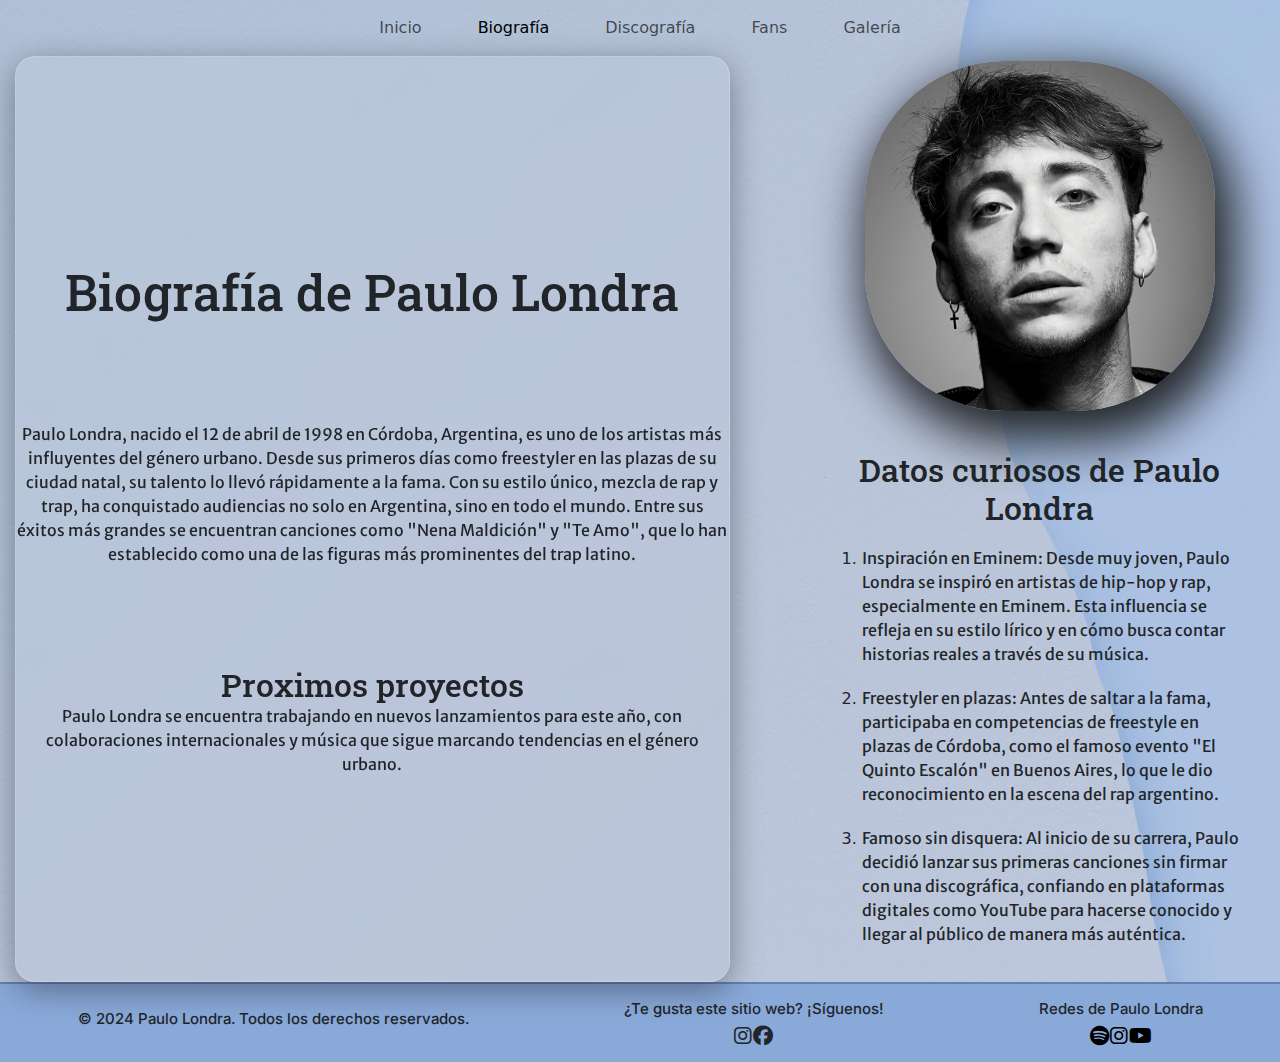
==== pages/biografia.html @ d2e90c91 "Subida de todos los archivos del proyecto" ====
<!DOCTYPE html>
<html lang="es">

<head>
    <meta charset="UTF-8">
    <meta name="viewport" content="width=device-width, initial-scale=1.0">
    <link rel="shortcut icon" href="../icons/favicon.ico" type="image/x-icon">

    <link rel="stylesheet" href="https://cdn.jsdelivr.net/npm/bootstrap@5.3.3/dist/css/bootstrap.min.css">

    <title>Biografía</title>
    <link rel="stylesheet" href="../style.css">
    <link rel="stylesheet" href="https://cdnjs.cloudflare.com/ajax/libs/font-awesome/6.6.0/css/all.min.css">
    <link rel="preconnect" href="https://fonts.googleapis.com">
    <link rel="preconnect" href="https://fonts.gstatic.com" crossorigin>
    <link
        href="https://fonts.googleapis.com/css2?family=Inter:ital,opsz,wght@0,14..32,100..900;1,14..32,100..900&family=Merriweather+Sans:ital,wght@0,300..800;1,300..800&family=Roboto+Slab:wght@100..900&display=swap"
        rel="stylesheet">
</head>

<body id="body">

    <nav class="navbar navbar-expand-lg bg-transparent">
        <div class="container-fluid">
          <button class="navbar-toggler" type="button" data-bs-toggle="collapse" data-bs-target="#navbarNav" aria-controls="navbarNav" aria-expanded="false" aria-label="Toggle navigation">
            <span class="navbar-toggler-icon"></span>
          </button>
          <div class="collapse navbar-collapse" id="navbarNav">
            <ul class="navbar-nav">
              <li class="nav-item">
                <a class="nav-link" aria-current="page" href="../index.html">Inicio</a>
              </li>
              <li class="nav-item">
                <a class="nav-link active" href="#">Biografía</a>
              </li>
              <li class="nav-item">
                <a class="nav-link" href="discografia.html">Discografía</a>
              </li>
              <li class="nav-item">
                <a class="nav-link" href="fans.html">Fans</a>
              </li>
              <li class="nav-item">
                <a class="nav-link" href="galeria.html">Galería</a>
              </li>
            </ul>
          </div>
        </div>
      </nav>

    <!-- <header id="header">
        <nav id="navBar">
            <ul>
                <li><a href="../index.html">Inicio</a></li>
                <li><a href="#">Biografía</a></li>
                <li><a href="discografia.html">Discografía</a></li>
                <li><a href="fans.html">Fans</a></li>
                <li><a href="galeria.html">Galería</a></li>
            </ul>
        </nav>
    </header> -->

    <main id="mainBiografia">
        <section class="contenido">
            <h1 class="titContenido">Biografía de Paulo Londra</h1>
            <p class="textoContenido">Paulo Londra, nacido el 12 de abril de 1998 en Córdoba, Argentina, es uno de los
                artistas más influyentes
                del género urbano. Desde sus primeros días como freestyler en las plazas de su ciudad natal, su talento
                lo llevó rápidamente a la fama. Con su estilo único, mezcla de rap y trap, ha conquistado audiencias no
                solo en Argentina, sino en todo el mundo. Entre sus éxitos más grandes se encuentran canciones como
                "Nena Maldición" y "Te Amo", que lo han establecido como una de las figuras más prominentes del trap
                latino.</p>

            <section class="proxProyectos">
                <h2>Proximos proyectos</h2>
                <p>Paulo Londra se encuentra trabajando en nuevos lanzamientos para este año, con colaboraciones
                    internacionales y música que sigue marcando tendencias en el género urbano.</p>
            </section>

        </section>

        <section class="datosCuriosos">
            <img src="../images/pauloBiografia.jpg" alt="paulo" class="imagenContenido">
            <h2>Datos curiosos de Paulo Londra</h2>

            <ol>
                <li><p>Inspiración en Eminem: Desde muy joven, Paulo Londra se inspiró en artistas de hip-hop y rap,
                    especialmente en Eminem. Esta influencia se refleja en su estilo lírico y en cómo busca contar
                    historias reales a través de su música.</p>
                </li>
                <li>
                    <p>
                        Freestyler en plazas: Antes de saltar a la fama, participaba en competencias de freestyle en
                    plazas de Córdoba, como el famoso evento "El Quinto Escalón" en Buenos Aires, lo que le dio
                    reconocimiento en la escena del rap argentino.
                    </p>
                </li>
                <li>
                    <p>
                        Famoso sin disquera: Al inicio de su carrera, Paulo decidió lanzar sus primeras canciones sin
                    firmar con una discográfica, confiando en plataformas digitales como YouTube para hacerse conocido y
                    llegar al público de manera más auténtica.
                    </p>
                </li>
            </ol>
        </section>

    </main>

    <footer id="footer">

        <section class="footerCopy">
            <h3>© 2024 Paulo Londra. Todos los derechos reservados.</h3>
        </section>

        <section class="footerRedesSitio">
            <h3>¿Te gusta este sitio web? ¡Síguenos!</h3>
            <i class="fa-brands fa-instagram"></i>
            <i class="fa-brands fa-facebook"></i>
        </section>

        <section class="footerRedesPaulo">
            <h3>Redes de Paulo Londra</h3>
            <a href="https://open.spotify.com/intl-es/artist/3vQ0GE3mI0dAaxIMYe5g7z" target="_blank"><i
                    class="fa-brands fa-spotify"></i></a>
            <a href="https://www.instagram.com/paulolondra/?hl=es-la" target="_blank"><i
                    class="fa-brands fa-instagram"></i></a>
            <a href="https://www.youtube.com/@PauloLondra" target="_blank"><i class="fa-brands fa-youtube"></i></a>
        </section>
    </footer>


    <script src="https://cdn.jsdelivr.net/npm/bootstrap@5.3.3/dist/js/bootstrap.bundle.min.js"></script>
</body>

</html>
---- style.css ----
* {
    padding: 0;
    margin: 0;
    box-sizing: border-box;
}


a {
    text-decoration: none;
    color: black;
}


ul{
    display: flex;
    width: 100%;
    justify-content: center;
    align-items: center;
    column-gap: 40px;
    
}



#body {
background-image: url(images/background.jpg);
background-size: cover;
}

#main {
    display: flex;
    justify-content: center;   
    min-height: 100vh;           
}

/*INDEX*/
.inicio {
    display: flex;
    align-items: center;      
    justify-content: center; 
    flex-wrap: wrap; 
    gap: 30px;      
}

.inicio img {
    width: 450px;
    height: 450px;
    border-radius: 50%;
    margin-right: 50px;
    box-shadow: 10px 20px 50px 10px;
}


.infoInicio{
    display: flex;
    flex-direction: column;
    align-items: center;
    text-align: center;
    width: 60%;
    background: linear-gradient(135deg, rgba(255, 255, 255, 0.1), rgba(255, 255, 255, 0));
    backdrop-filter: blur(10px);
    -webkit-backdrop-filter: blur(10px);
    border-radius: 20px;
    border:1px solid rgba(255, 255, 255, 0.18);
    box-shadow: 0 8px 32px 0 rgba(0, 0, 0, 0.37);
}

.infoInicio h1{
    font-family: Roboto Slab;
    font-size: 50px;
}

.infoInicio h2, .infoInicio p{
    font-family: Merriweather sans;
}

.infoInicio p{
    margin-top:80px;
    font-size: 30px;
    color: rgb(2, 2, 2);
}

#footer {
    display: flex;
    justify-content: space-around;
    align-items: center;
    background-color: #89a9d9;
    border-top: 2px solid #4e669798;
    text-align: center;
    width: 100%;
    height: 80px;
    font-family: inter;
    font-size: 5px;
    margin-top: auto;
}


#footer i {
    font-size: 20px;
}

#footer h3 {
    font-size: 15px;
}

/*BIOGRAFIA*/

#mainBiografia{
    display: flex;
    height: auto;
}



.contenido  {
    display: flex; 
    text-align: center;
    margin-left: 15px;
    margin-right:  100px;
    justify-content: center;
    flex-direction: column; 
    width: 85%;
    gap: 100px;
    background: linear-gradient(135deg, rgba(255, 255, 255, 0.1), rgba(255, 255, 255, 0));
    backdrop-filter: blur(10px);
    -webkit-backdrop-filter: blur(10px);
    border-radius: 20px;
    border:1px solid rgba(255, 255, 255, 0.18);
    box-shadow: 0 8px 32px 0 rgba(0, 0, 0, 0.37);
}

.titContenido {
    text-align: center; 
    font-family: Roboto Slab;
    font-size: 50px;
    margin:0px
}


.textoContenido {
    font-size: 16px;
    font-family: Merriweather sans;
    margin:0px
}

.proxProyectos{
    display: flex;
    width: 100%;
    flex-direction: column;
    text-align: center;
    margin:0px
}
.proxProyectos h2{
    font-family: Roboto Slab;
    text-align: center;
    margin:0px
}

.proxProyectos p{
    font-family: Merriweather sans;
    text-align: center;
    margin:0px
}


.imagenContenido  {
    width: 350px;
    height: 350px;
    margin: 5px auto 30px;
    box-shadow: 10px 20px 50px 10px;
    border-radius: 40%;
}

.datosCuriosos{
    display: flex;
    flex-direction: column;
    width: 50%;
    row-gap: 10px;
    margin-right: 30px;
}

.datosCuriosos h2{
    font-family: Roboto Slab;
    text-align: center;
}

.datosCuriosos p{
    font-family: Merriweather sans;
    margin-bottom: 20px;
}


/*DISCOGRAFIA*/



.titDiscografia{
    text-align: center; 
    width: 100%;
    font-family: Roboto Slab;
    font-size: 50px;
}


.cancionesAlbumes{
    text-align: center;
    width: 100%;
}

.contenedor {
    display: flex;
    justify-content: space-between; 
    align-items: flex-start; 
    padding: 20px;
    gap: 20px;
}

.canciones {
    width: 50%;
    margin-top: 25px;
}

.canciones h2{
    font-family: Roboto Slab;
    font-size: 30px;
}

.canciones ul {
    display: flex;
    flex-direction: column; 
    row-gap: 50px;
    margin-top: 25px;
    font-family: Roboto Slab;
    font-size: 20px;
    background: linear-gradient(135deg, rgba(255, 255, 255, 0.1), rgba(255, 255, 255, 0));
    backdrop-filter: blur(10px);
    -webkit-backdrop-filter: blur(10px);
    border-radius: 20px;
    border:1px solid rgba(255, 255, 255, 0.18);
    box-shadow: 0 8px 32px 0 rgba(0, 0, 0, 0.37);

}


.albumes {
    margin-right: 5px;
    margin-top: 85px;
    display: flex; 
    flex-direction: column; 
    align-items: center; 
    gap: 20px; 
    text-align: center;
    
}

.albumes h2 {
    font-family: 'Roboto Slab';
    margin-top: 0;
    font-size: 30px; 
}

.albumContainer {
    display: flex; 
    gap: 20px; 
    padding: 10px;
    background: linear-gradient(135deg, rgba(255, 255, 255, 0.1), rgba(255, 255, 255, 0));
    backdrop-filter: blur(10px);
    -webkit-backdrop-filter: blur(10px);
    border-radius: 20px;
    border:1px solid rgba(255, 255, 255, 0.18);
    box-shadow: 0 8px 32px 0 rgba(0, 0, 0, 0.37);
}

.albumContainer p {
font-family: Merriweather sans;
}

.albumHomerun, .albumBack {
    display: flex;
    flex-direction: column; 
    align-items: center; 
    gap: 10px; 
}

.imgHomerun, .imgBack {
    margin-bottom: 20px;
    border-radius: 60px;
    box-shadow: 5px 5px 20px 5px;
    width: 200px;
    height: 200px;
}


/*GALERIA*/



.titGaleria{
    display: flex;
    justify-content: center;
    font-family: Roboto Slab;
    font-size: 50px;
    width: 100%;
}

.galeriaFotos{
    width: 100%;
    height: 100vh;
    padding: 10px;
    display: grid;
    grid-template-columns:repeat(4, 1fr) ;
    grid-template-rows: repeat(3, 1fr);

    grid-template-areas: 
    "img1  img2  img2  img3"
    "img4  img4  img5  img5"
    "img6  img7   img8  img9"
    ;
    
    row-gap: 10px;
    column-gap: 10px;
}

.galeriaFotos picture{
    display: flex;
    justify-self:  center;
    width: 100%;
    height: 100%;
    background-size: cover;
    border: 3px solid #4e669798;
    box-shadow: 20px 20px 32px 0 rgba(0, 0, 0, 0.37);
}

.img1{
    grid-area: img1;
    background-image: url(../images/img1.png);
}

.img2{
    grid-area: img2;
    background-image: url(../images/img2.jpg);
    background-position:center;
}

.img3{
    grid-area: img3;
    background-image: url(../images/img3.jpg);
}

.img4{
    grid-area: img4;
    background-image: url(../images/img4.jpg);
    background-position: center;
}

.img5{
    grid-area: img5;
    background-image: url(../images/img5.jpg);
    background-position:center;
}

.img6{
    grid-area: img6;
    background-image: url(../images/img6.jpg);
    background-position: center
}

.img7{
    grid-area: img7;
    background-image: url(../images/img7.jpg);
}

.img8{
    grid-area: img8;
    background-image: url(../images/img8.jpg);
}

.img9{
    grid-area: img9;
    background-image: url(../images/img9.jpg);
}


/*FANS*/

.titulosFans{
    display: flex;
    flex-direction: column;
    text-align: center;
    width: 100%;
    margin-top: 35px;
    row-gap: 30px;
}

.titulosFans h1{
    font-family: Roboto Slab;
    font-size: 50px;
}

.titulosFans h2{
    font-family: Merriweather sans;
}

.comentarios{
    display: flex;
    flex-wrap: wrap;
    justify-content: center;
    align-items: center;
    margin-top: 100px;
    height: auto;
}

.comentarios article{
    display: flex;
    flex-direction: column;
    padding-top: 35px;
    width: 30%;
    height: 340px;
    text-align: center;
    margin: 20px;
    background: linear-gradient(135deg, rgba(255, 255, 255, 0.1), rgba(255, 255, 255, 0));
    backdrop-filter: blur(10px);
    -webkit-backdrop-filter: blur(10px);
    border-radius: 20px;
    border:1px solid rgba(255, 255, 255, 0.18);
    box-shadow: 0 8px 32px 0 rgba(0, 0, 0, 0.37);
}

.comentarios h3{
   font-family: Roboto Slab;
}

.comentarios p{
    font-family: Merriweather sans;
    font-size: 20px;
}

.comentarioHeader {
    margin-bottom: 30px;
}

.comentarioHeader img{
    height: 50px;
    width: 50px;
    border-radius: 50px;
    box-shadow: 5px 8px 8px 0 rgba(0, 0, 0, 0.37);
}

.comentarios article span {
    font-size: 0.9rem;
    margin-top: 25px;
    color: #666;
    font-family: Merriweather sans;
  }



  @media screen and (max-width:750px){
    #mainBiografia{
        flex-wrap: wrap;
        justify-content: center;
    }

    #mainBiografia .contenido {
        margin: 0;
    }

    .cancionesAlbumes .contenedor {
        justify-content: center;
        flex-wrap: wrap;
    }

    .contenedorTitulosFans .comentarios {
        flex-direction: column;
        height: auto;
    }

    .comentarios article {
        width: 50%;
    }
}
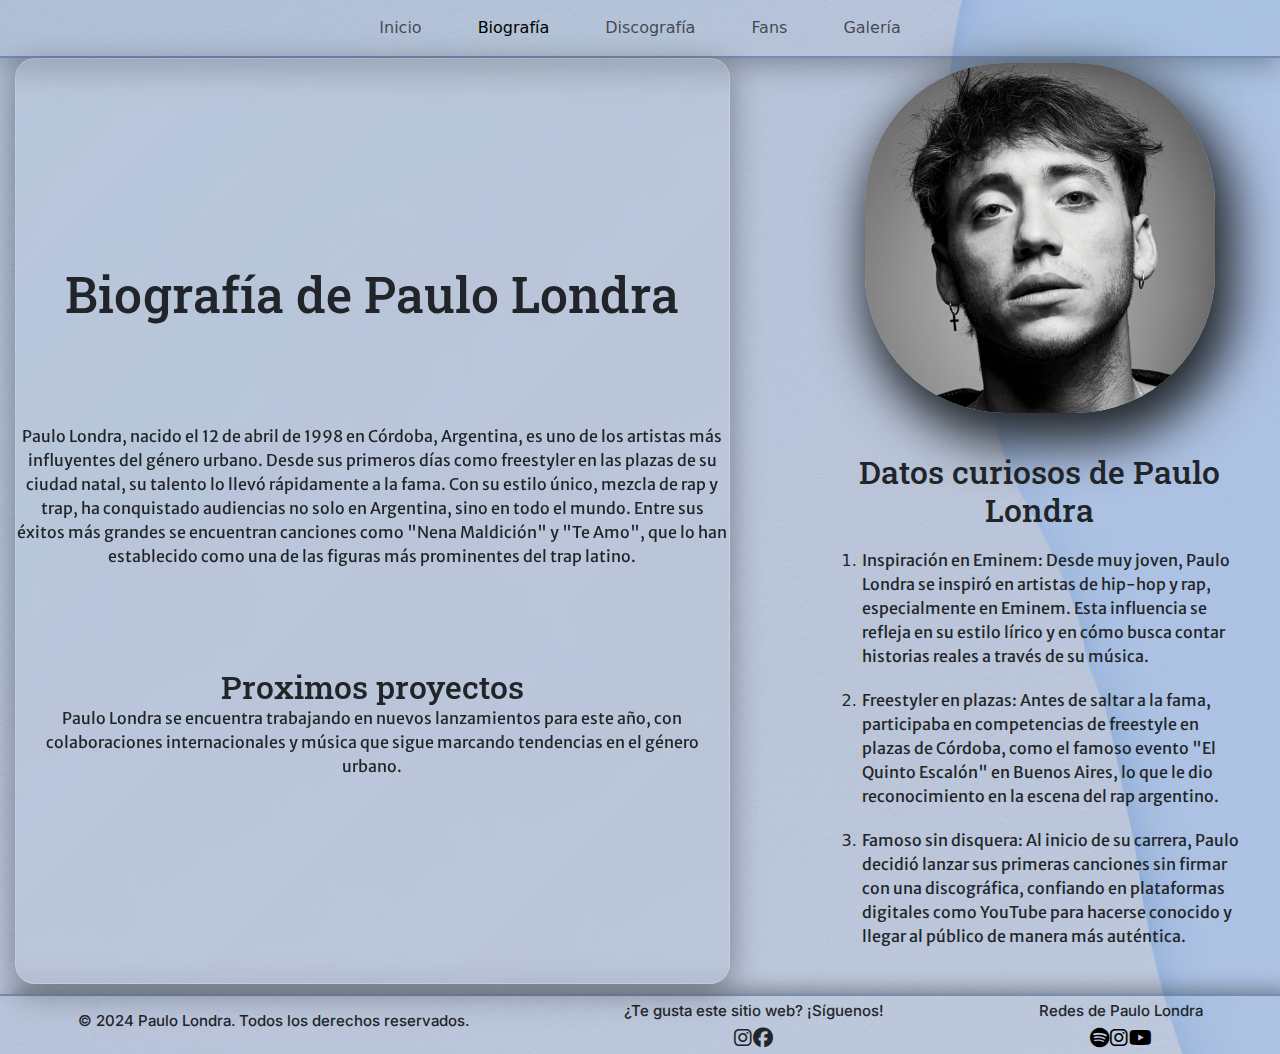
==== commit 74738cf9: "Modificaciones en style.css, biografia.html, discografia.html" ====
--- a/pages/biografia.html
+++ b/pages/biografia.html
@@ -47,20 +47,9 @@
         </div>
       </nav>
 
-    <!-- <header id="header">
-        <nav id="navBar">
-            <ul>
-                <li><a href="../index.html">Inicio</a></li>
-                <li><a href="#">Biografía</a></li>
-                <li><a href="discografia.html">Discografía</a></li>
-                <li><a href="fans.html">Fans</a></li>
-                <li><a href="galeria.html">Galería</a></li>
-            </ul>
-        </nav>
-    </header> -->
 
     <main id="mainBiografia">
-        <section class="contenido">
+        <section class="contenidoBiografia">
             <h1 class="titContenido">Biografía de Paulo Londra</h1>
             <p class="textoContenido">Paulo Londra, nacido el 12 de abril de 1998 en Córdoba, Argentina, es uno de los
                 artistas más influyentes
--- a/style.css
+++ b/style.css
@@ -11,35 +11,41 @@
 }
 
 
-ul{
+ul {
     display: flex;
     width: 100%;
     justify-content: center;
     align-items: center;
     column-gap: 40px;
-    
+
 }
 
 
 
 #body {
-background-image: url(images/background.jpg);
-background-size: cover;
+    background-image: url(images/background.jpg);
+    background-size: cover;
 }
 
 #main {
     display: flex;
-    justify-content: center;   
-    min-height: 100vh;           
+    justify-content: center;
+    min-height: 100vh;
 }
 
 /*INDEX*/
+
+.navbar {
+    border-bottom: 2px solid #4e669798;
+    box-shadow: 0 3px 32px 0 rgba(0, 0, 0, 0.37);
+}
+
 .inicio {
     display: flex;
-    align-items: center;      
-    justify-content: center; 
-    flex-wrap: wrap; 
-    gap: 30px;      
+    align-items: center;
+    justify-content: center;
+    flex-wrap: wrap;
+    gap: 30px;
 }
 
 .inicio img {
@@ -51,7 +57,7 @@
 }
 
 
-.infoInicio{
+.infoInicio {
     display: flex;
     flex-direction: column;
     align-items: center;
@@ -61,38 +67,41 @@
     backdrop-filter: blur(10px);
     -webkit-backdrop-filter: blur(10px);
     border-radius: 20px;
-    border:1px solid rgba(255, 255, 255, 0.18);
+    border: 1px solid rgba(255, 255, 255, 0.18);
     box-shadow: 0 8px 32px 0 rgba(0, 0, 0, 0.37);
 }
 
-.infoInicio h1{
+.infoInicio h1 {
     font-family: Roboto Slab;
     font-size: 50px;
 }
 
-.infoInicio h2, .infoInicio p{
-    font-family: Merriweather sans;
-}
-
-.infoInicio p{
-    margin-top:80px;
+.infoInicio h2,
+.infoInicio p {
+    font-family: Merriweather sans;
+}
+
+.infoInicio p {
+    margin-top: 80px;
     font-size: 30px;
     color: rgb(2, 2, 2);
 }
 
+
 #footer {
     display: flex;
     justify-content: space-around;
     align-items: center;
-    background-color: #89a9d9;
+    box-shadow: 10px -4px 20px 0 rgba(0, 0, 0, 0.37);
     border-top: 2px solid #4e669798;
     text-align: center;
     width: 100%;
-    height: 80px;
+    height: 60px;
     font-family: inter;
     font-size: 5px;
-    margin-top: auto;
-}
+    margin-top: 10px;
+}
+
 
 
 #footer i {
@@ -105,65 +114,66 @@
 
 /*BIOGRAFIA*/
 
-#mainBiografia{
+#mainBiografia {
     display: flex;
     height: auto;
 }
 
 
 
-.contenido  {
-    display: flex; 
+.contenidoBiografia{
+    display: flex;
     text-align: center;
     margin-left: 15px;
-    margin-right:  100px;
+    margin-right: 100px;
     justify-content: center;
-    flex-direction: column; 
+    flex-direction: column;
     width: 85%;
     gap: 100px;
     background: linear-gradient(135deg, rgba(255, 255, 255, 0.1), rgba(255, 255, 255, 0));
     backdrop-filter: blur(10px);
     -webkit-backdrop-filter: blur(10px);
     border-radius: 20px;
-    border:1px solid rgba(255, 255, 255, 0.18);
+    border: 1px solid rgba(255, 255, 255, 0.18);
     box-shadow: 0 8px 32px 0 rgba(0, 0, 0, 0.37);
 }
 
 .titContenido {
-    text-align: center; 
+    text-align: center;
     font-family: Roboto Slab;
     font-size: 50px;
-    margin:0px
+    margin: 0px
 }
 
 
 .textoContenido {
     font-size: 16px;
     font-family: Merriweather sans;
-    margin:0px
-}
-
-.proxProyectos{
-    display: flex;
-    width: 100%;
-    flex-direction: column;
-    text-align: center;
-    margin:0px
-}
-.proxProyectos h2{
-    font-family: Roboto Slab;
-    text-align: center;
-    margin:0px
-}
-
-.proxProyectos p{
-    font-family: Merriweather sans;
-    text-align: center;
-    margin:0px
-}
-
-
-.imagenContenido  {
+    margin: 0px
+}
+
+.proxProyectos {
+    display: flex;
+    width: 100%;
+    flex-direction: column;
+    text-align: center;
+    margin: 0px
+}
+
+.proxProyectos h2 {
+    font-family: Roboto Slab;
+    text-align: center;
+    margin: 0px
+}
+
+.proxProyectos p {
+    font-family: Merriweather sans;
+    text-align: center;
+    margin: 0px
+}
+
+
+.imagenContenido {
     width: 350px;
     height: 350px;
     margin: 5px auto 30px;
@@ -171,7 +181,7 @@
     border-radius: 40%;
 }
 
-.datosCuriosos{
+.datosCuriosos {
     display: flex;
     flex-direction: column;
     width: 50%;
@@ -179,12 +189,12 @@
     margin-right: 30px;
 }
 
-.datosCuriosos h2{
-    font-family: Roboto Slab;
-    text-align: center;
-}
-
-.datosCuriosos p{
+.datosCuriosos h2 {
+    font-family: Roboto Slab;
+    text-align: center;
+}
+
+.datosCuriosos p {
     font-family: Merriweather sans;
     margin-bottom: 20px;
 }
@@ -194,95 +204,97 @@
 
 
 
-.titDiscografia{
-    text-align: center; 
+.titDiscografia {
+    text-align: center;
     width: 100%;
     font-family: Roboto Slab;
     font-size: 50px;
 }
 
 
-.cancionesAlbumes{
-    text-align: center;
-    width: 100%;
-}
-
-.contenedor {
-    display: flex;
-    justify-content: space-between; 
-    align-items: flex-start; 
+.cancionesAlbumes {
+    text-align: center;
+    width: 100%;
+}
+
+.contenedorDiscografia {
+    display: flex;
+    justify-content: space-between;
+    align-items: flex-start;
     padding: 20px;
-    gap: 20px;
 }
 
 .canciones {
-    width: 50%;
+    width: 30%;
     margin-top: 25px;
-}
-
-.canciones h2{
+    margin-left: 100px;
+}
+
+.canciones h2 {
     font-family: Roboto Slab;
     font-size: 30px;
 }
 
 .canciones ul {
     display: flex;
-    flex-direction: column; 
+    flex-direction: column;
     row-gap: 50px;
     margin-top: 25px;
     font-family: Roboto Slab;
-    font-size: 20px;
+    font-size: 30px;
     background: linear-gradient(135deg, rgba(255, 255, 255, 0.1), rgba(255, 255, 255, 0));
     backdrop-filter: blur(10px);
     -webkit-backdrop-filter: blur(10px);
     border-radius: 20px;
-    border:1px solid rgba(255, 255, 255, 0.18);
+    border: 1px solid rgba(255, 255, 255, 0.18);
     box-shadow: 0 8px 32px 0 rgba(0, 0, 0, 0.37);
 
 }
 
 
 .albumes {
-    margin-right: 5px;
-    margin-top: 85px;
-    display: flex; 
-    flex-direction: column; 
-    align-items: center; 
-    gap: 20px; 
-    text-align: center;
-    
+    margin-right: 60px;
+    margin-top: 100px;
+    display: flex;
+    flex-direction: column;
+    align-items: center;
+    gap: 20px;
+    text-align: center;
+
 }
 
 .albumes h2 {
     font-family: 'Roboto Slab';
     margin-top: 0;
-    font-size: 30px; 
+    font-size: 30px;
 }
 
 .albumContainer {
-    display: flex; 
-    gap: 20px; 
+    display: flex;
+    gap: 20px;
     padding: 10px;
     background: linear-gradient(135deg, rgba(255, 255, 255, 0.1), rgba(255, 255, 255, 0));
     backdrop-filter: blur(10px);
     -webkit-backdrop-filter: blur(10px);
     border-radius: 20px;
-    border:1px solid rgba(255, 255, 255, 0.18);
+    border: 1px solid rgba(255, 255, 255, 0.18);
     box-shadow: 0 8px 32px 0 rgba(0, 0, 0, 0.37);
 }
 
 .albumContainer p {
-font-family: Merriweather sans;
-}
-
-.albumHomerun, .albumBack {
-    display: flex;
-    flex-direction: column; 
-    align-items: center; 
-    gap: 10px; 
-}
-
-.imgHomerun, .imgBack {
+    font-family: Merriweather sans;
+}
+
+.albumHomerun,
+.albumBack {
+    display: flex;
+    flex-direction: column;
+    align-items: center;
+    gap: 10px;
+}
+
+.imgHomerun,
+.imgBack {
     margin-bottom: 20px;
     border-radius: 60px;
     box-shadow: 5px 5px 20px 5px;
@@ -295,7 +307,7 @@
 
 
 
-.titGaleria{
+.titGaleria {
     display: flex;
     justify-content: center;
     font-family: Roboto Slab;
@@ -303,27 +315,27 @@
     width: 100%;
 }
 
-.galeriaFotos{
+.galeriaFotos {
     width: 100%;
     height: 100vh;
     padding: 10px;
     display: grid;
-    grid-template-columns:repeat(4, 1fr) ;
+    grid-template-columns: repeat(4, 1fr);
     grid-template-rows: repeat(3, 1fr);
 
-    grid-template-areas: 
-    "img1  img2  img2  img3"
-    "img4  img4  img5  img5"
-    "img6  img7   img8  img9"
+    grid-template-areas:
+        "img1  img2  img2  img3"
+        "img4  img4  img5  img5"
+        "img6  img7   img8  img9"
     ;
-    
+
     row-gap: 10px;
     column-gap: 10px;
 }
 
-.galeriaFotos picture{
-    display: flex;
-    justify-self:  center;
+.galeriaFotos picture {
+    display: flex;
+    justify-self: center;
     width: 100%;
     height: 100%;
     background-size: cover;
@@ -331,51 +343,51 @@
     box-shadow: 20px 20px 32px 0 rgba(0, 0, 0, 0.37);
 }
 
-.img1{
+.img1 {
     grid-area: img1;
     background-image: url(../images/img1.png);
 }
 
-.img2{
+.img2 {
     grid-area: img2;
     background-image: url(../images/img2.jpg);
-    background-position:center;
-}
-
-.img3{
+    background-position: center;
+}
+
+.img3 {
     grid-area: img3;
     background-image: url(../images/img3.jpg);
 }
 
-.img4{
+.img4 {
     grid-area: img4;
     background-image: url(../images/img4.jpg);
     background-position: center;
 }
 
-.img5{
+.img5 {
     grid-area: img5;
     background-image: url(../images/img5.jpg);
-    background-position:center;
-}
-
-.img6{
+    background-position: center;
+}
+
+.img6 {
     grid-area: img6;
     background-image: url(../images/img6.jpg);
     background-position: center
 }
 
-.img7{
+.img7 {
     grid-area: img7;
     background-image: url(../images/img7.jpg);
 }
 
-.img8{
+.img8 {
     grid-area: img8;
     background-image: url(../images/img8.jpg);
 }
 
-.img9{
+.img9 {
     grid-area: img9;
     background-image: url(../images/img9.jpg);
 }
@@ -383,7 +395,7 @@
 
 /*FANS*/
 
-.titulosFans{
+.titulosFans {
     display: flex;
     flex-direction: column;
     text-align: center;
@@ -392,16 +404,16 @@
     row-gap: 30px;
 }
 
-.titulosFans h1{
+.titulosFans h1 {
     font-family: Roboto Slab;
     font-size: 50px;
 }
 
-.titulosFans h2{
-    font-family: Merriweather sans;
-}
-
-.comentarios{
+.titulosFans h2 {
+    font-family: Merriweather sans;
+}
+
+.comentarios {
     display: flex;
     flex-wrap: wrap;
     justify-content: center;
@@ -410,10 +422,10 @@
     height: auto;
 }
 
-.comentarios article{
-    display: flex;
-    flex-direction: column;
-    padding-top: 35px;
+.comentarios article {
+    display: flex;
+    flex-direction: column;
+    padding-top: 10px;
     width: 30%;
     height: 340px;
     text-align: center;
@@ -422,15 +434,15 @@
     backdrop-filter: blur(10px);
     -webkit-backdrop-filter: blur(10px);
     border-radius: 20px;
-    border:1px solid rgba(255, 255, 255, 0.18);
+    border: 1px solid rgba(255, 255, 255, 0.18);
     box-shadow: 0 8px 32px 0 rgba(0, 0, 0, 0.37);
 }
 
-.comentarios h3{
-   font-family: Roboto Slab;
-}
-
-.comentarios p{
+.comentarios h3 {
+    font-family: Roboto Slab;
+}
+
+.comentarios p {
     font-family: Merriweather sans;
     font-size: 20px;
 }
@@ -439,7 +451,7 @@
     margin-bottom: 30px;
 }
 
-.comentarioHeader img{
+.comentarioHeader img {
     height: 50px;
     width: 50px;
     border-radius: 50px;
@@ -448,21 +460,103 @@
 
 .comentarios article span {
     font-size: 0.9rem;
-    margin-top: 25px;
+    margin-top: 0px;
     color: #666;
     font-family: Merriweather sans;
-  }
-
-
-
-  @media screen and (max-width:750px){
-    #mainBiografia{
+}
+
+
+
+@media screen and (max-width:750px) {
+
+    #footer {
+    height: 80px;
+}
+
+    #footer h3 {
+        font-size: 14px;
+    }
+
+
+    .footerCopy {
+        margin-top: 12px;
+    }
+
+    /*INDEX*/
+
+    .infoInicio {
+        width: 85%;
+        margin-bottom: 10px;
+    }
+
+    .inicio img {
+        width: 300px;
+        height: 300px;
+        margin-left: 45px;
+    }
+
+    /*BIOGRAFIA*/
+
+    .contenidoBiografia{
+        margin-top: 20px;
+        margin-left: 0px;
+        margin-right: 0px;
+
+    }
+    .datosCuriosos {
+        width: 80%;
+        margin-right: 0px;
+    }
+
+    .imagenContenido {
+        width: 220px;
+        height: 220px;
+        margin: 5px auto 30px;
+        box-shadow: 10px 20px 50px 10px;
+        border-radius: 40%;
+        margin-top: 30px;
+    }
+
+    #mainBiografia {
         flex-wrap: wrap;
         justify-content: center;
     }
 
     #mainBiografia .contenido {
         margin: 0;
+    }
+
+    /*DISCOGRAFIA*/
+    
+    .contenedorDiscografia{
+        flex-direction: column;
+    }
+
+    .canciones {
+        align-self: center;
+        width: 80%;
+        margin-left: 0px;
+        margin-right: 0px;
+    }
+
+    .albumes {
+        margin-right: 0px;
+        margin-left: 0px;
+        margin-top: 100px;
+    }
+
+    /*FANS*/
+
+    .comentarios p {
+        font-size: 20px;
+    }
+
+    .comentarios article {
+        width: 70%;
+    }
+
+    .comentarios span {
+        display: none;
     }
 
     .cancionesAlbumes .contenedor {
@@ -475,12 +569,23 @@
         height: auto;
     }
 
-    .comentarios article {
-        width: 50%;
-    }
-}
-
-
-
-
-
+    /*GALERIA*/
+
+    
+
+    .galeriaFotos {
+        width: 100%;
+        height: 100vh;
+        padding: 10px;
+        display: grid;
+        grid-template-columns: repeat(2, 1fr);
+        grid-template-rows: repeat(3, 1fr);
+
+        grid-template-areas:
+            "img2  img2"
+            "img4  img5"
+            "img6  img8"
+        ;
+    }
+
+}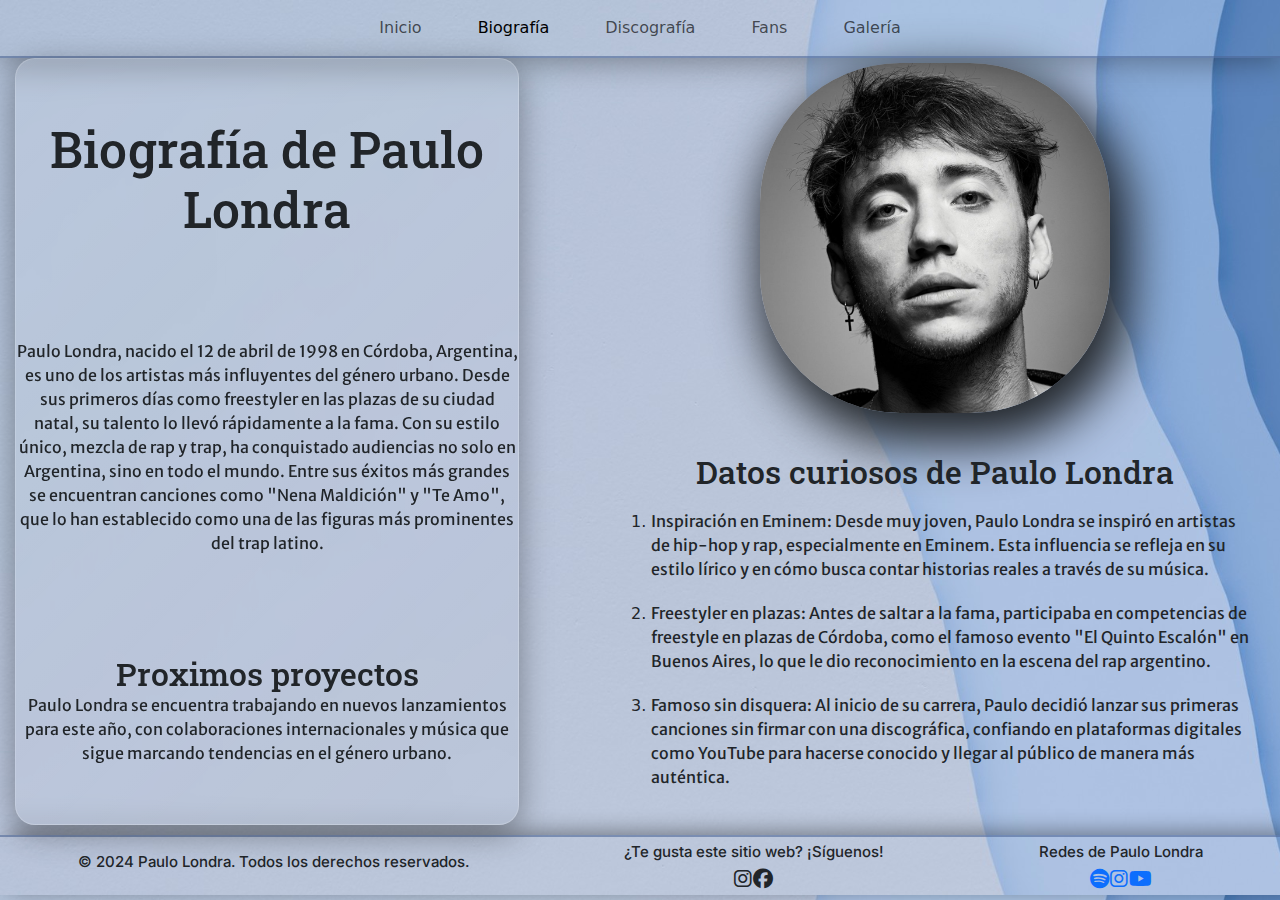
==== commit 606d4b80: "Agregue iframe en Discografia, agregue etiquetas meta, y  modificaciones en html y sass" ====
--- a/pages/biografia.html
+++ b/pages/biografia.html
@@ -2,123 +2,143 @@
 <html lang="es">
 
 <head>
-    <meta charset="UTF-8">
-    <meta name="viewport" content="width=device-width, initial-scale=1.0">
-    <link rel="shortcut icon" href="../icons/favicon.ico" type="image/x-icon">
+  <meta charset="UTF-8">
+  <meta name="viewport" content="width=device-width, initial-scale=1.0">
+  <meta name="description" content="Descubre la historia completa de Paulo Londra, su trayectoria musical, sus orígenes en Argentina y cómo se convirtió en una estrella del trap mundial.">
+  <meta name="author" content="Dustin Haberthur">
+  <meta name="keywords"
+    content="biografía de paulo londra, vida de paulo londra, paulo londra historia completa, paulo londra quién es, datos curiosos de paulo londra, origen de paulo londra, trayectoria musical de paulo londra">
 
-    <link rel="stylesheet" href="https://cdn.jsdelivr.net/npm/bootstrap@5.3.3/dist/css/bootstrap.min.css">
+  <!-- FAVICON -->
+  <link rel="shortcut icon" href="../icons/favicon.ico" type="image/x-icon">
 
-    <title>Biografía</title>
-    <link rel="stylesheet" href="../style.css">
-    <link rel="stylesheet" href="https://cdnjs.cloudflare.com/ajax/libs/font-awesome/6.6.0/css/all.min.css">
-    <link rel="preconnect" href="https://fonts.googleapis.com">
-    <link rel="preconnect" href="https://fonts.gstatic.com" crossorigin>
-    <link
-        href="https://fonts.googleapis.com/css2?family=Inter:ital,opsz,wght@0,14..32,100..900;1,14..32,100..900&family=Merriweather+Sans:ital,wght@0,300..800;1,300..800&family=Roboto+Slab:wght@100..900&display=swap"
-        rel="stylesheet">
+  <!-- BOOTSTRAP -->
+  <link rel="stylesheet" href="https://cdn.jsdelivr.net/npm/bootstrap@5.3.3/dist/css/bootstrap.min.css">
+
+  <!-- ANIMATE -->
+  <link rel="stylesheet" href="https://cdnjs.cloudflare.com/ajax/libs/animate.css/4.1.1/animate.min.css" />
+
+  <title>Biografía</title>
+
+  <!-- CSS -->
+  <link rel="stylesheet" href="../style.css">
+
+  <!-- ICONOS -->
+  <link rel="stylesheet" href="https://cdnjs.cloudflare.com/ajax/libs/font-awesome/6.6.0/css/all.min.css">
+
+  <!-- FUENTES -->
+  <link rel="preconnect" href="https://fonts.googleapis.com">
+  <link rel="preconnect" href="https://fonts.gstatic.com" crossorigin>
+  <link
+    href="https://fonts.googleapis.com/css2?family=Inter:ital,opsz,wght@0,14..32,100..900;1,14..32,100..900&family=Merriweather+Sans:ital,wght@0,300..800;1,300..800&family=Roboto+Slab:wght@100..900&display=swap"
+    rel="stylesheet">
 </head>
 
 <body id="body">
 
-    <nav class="navbar navbar-expand-lg bg-transparent">
-        <div class="container-fluid">
-          <button class="navbar-toggler" type="button" data-bs-toggle="collapse" data-bs-target="#navbarNav" aria-controls="navbarNav" aria-expanded="false" aria-label="Toggle navigation">
-            <span class="navbar-toggler-icon"></span>
-          </button>
-          <div class="collapse navbar-collapse" id="navbarNav">
-            <ul class="navbar-nav">
-              <li class="nav-item">
-                <a class="nav-link" aria-current="page" href="../index.html">Inicio</a>
-              </li>
-              <li class="nav-item">
-                <a class="nav-link active" href="#">Biografía</a>
-              </li>
-              <li class="nav-item">
-                <a class="nav-link" href="discografia.html">Discografía</a>
-              </li>
-              <li class="nav-item">
-                <a class="nav-link" href="fans.html">Fans</a>
-              </li>
-              <li class="nav-item">
-                <a class="nav-link" href="galeria.html">Galería</a>
-              </li>
-            </ul>
-          </div>
-        </div>
-      </nav>
+  <header>
+  <nav class="navbar navbar-expand-lg bg-transparent">
+    <div class="container-fluid">
+      <button class="navbar-toggler" type="button" data-bs-toggle="collapse" data-bs-target="#navbarNav"
+        aria-controls="navbarNav" aria-expanded="false" aria-label="Toggle navigation">
+        <span class="navbar-toggler-icon"></span>
+      </button>
+      <div class="collapse navbar-collapse" id="navbarNav">
+        <ul class="navbar-nav">
+          <li class="nav-item">
+            <a class="nav-link" aria-current="page" href="../index.html">Inicio</a>
+          </li>
+          <li class="nav-item">
+            <a class="nav-link active" href="#">Biografía</a>
+          </li>
+          <li class="nav-item">
+            <a class="nav-link" href="discografia.html">Discografía</a>
+          </li>
+          <li class="nav-item">
+            <a class="nav-link" href="fans.html">Fans</a>
+          </li>
+          <li class="nav-item">
+            <a class="nav-link" href="galeria.html">Galería</a>
+          </li>
+        </ul>
+      </div>
+    </div>
+  </nav>
+</header>
 
 
-    <main id="mainBiografia">
-        <section class="contenidoBiografia">
-            <h1 class="titContenido">Biografía de Paulo Londra</h1>
-            <p class="textoContenido">Paulo Londra, nacido el 12 de abril de 1998 en Córdoba, Argentina, es uno de los
-                artistas más influyentes
-                del género urbano. Desde sus primeros días como freestyler en las plazas de su ciudad natal, su talento
-                lo llevó rápidamente a la fama. Con su estilo único, mezcla de rap y trap, ha conquistado audiencias no
-                solo en Argentina, sino en todo el mundo. Entre sus éxitos más grandes se encuentran canciones como
-                "Nena Maldición" y "Te Amo", que lo han establecido como una de las figuras más prominentes del trap
-                latino.</p>
+  <main id="mainBiografia">
+    <section class="contenidoBiografia animate__animated animate__fadeInUp">
+      <h1 class="titContenido">Biografía de Paulo Londra</h1>
+      <p class="textoContenido">Paulo Londra, nacido el 12 de abril de 1998 en Córdoba, Argentina, es uno de los
+        artistas más influyentes
+        del género urbano. Desde sus primeros días como freestyler en las plazas de su ciudad natal, su talento
+        lo llevó rápidamente a la fama. Con su estilo único, mezcla de rap y trap, ha conquistado audiencias no
+        solo en Argentina, sino en todo el mundo. Entre sus éxitos más grandes se encuentran canciones como
+        "Nena Maldición" y "Te Amo", que lo han establecido como una de las figuras más prominentes del trap
+        latino.</p>
 
-            <section class="proxProyectos">
-                <h2>Proximos proyectos</h2>
-                <p>Paulo Londra se encuentra trabajando en nuevos lanzamientos para este año, con colaboraciones
-                    internacionales y música que sigue marcando tendencias en el género urbano.</p>
-            </section>
+      <section class="proxProyectos">
+        <h2>Proximos proyectos</h2>
+        <p>Paulo Londra se encuentra trabajando en nuevos lanzamientos para este año, con colaboraciones
+          internacionales y música que sigue marcando tendencias en el género urbano.</p>
+      </section>
 
-        </section>
+    </section>
 
-        <section class="datosCuriosos">
-            <img src="../images/pauloBiografia.jpg" alt="paulo" class="imagenContenido">
-            <h2>Datos curiosos de Paulo Londra</h2>
+    <section class="datosCuriosos">
+      <img src="../images/pauloBiografia.jpg" alt="paulo" class="imagenContenido">
+      <h2>Datos curiosos de Paulo Londra</h2>
 
-            <ol>
-                <li><p>Inspiración en Eminem: Desde muy joven, Paulo Londra se inspiró en artistas de hip-hop y rap,
-                    especialmente en Eminem. Esta influencia se refleja en su estilo lírico y en cómo busca contar
-                    historias reales a través de su música.</p>
-                </li>
-                <li>
-                    <p>
-                        Freestyler en plazas: Antes de saltar a la fama, participaba en competencias de freestyle en
-                    plazas de Córdoba, como el famoso evento "El Quinto Escalón" en Buenos Aires, lo que le dio
-                    reconocimiento en la escena del rap argentino.
-                    </p>
-                </li>
-                <li>
-                    <p>
-                        Famoso sin disquera: Al inicio de su carrera, Paulo decidió lanzar sus primeras canciones sin
-                    firmar con una discográfica, confiando en plataformas digitales como YouTube para hacerse conocido y
-                    llegar al público de manera más auténtica.
-                    </p>
-                </li>
-            </ol>
-        </section>
+      <ol>
+        <li>
+          <p>Inspiración en Eminem: Desde muy joven, Paulo Londra se inspiró en artistas de hip-hop y rap,
+            especialmente en Eminem. Esta influencia se refleja en su estilo lírico y en cómo busca contar
+            historias reales a través de su música.</p>
+        </li>
+        <li>
+          <p>
+            Freestyler en plazas: Antes de saltar a la fama, participaba en competencias de freestyle en
+            plazas de Córdoba, como el famoso evento "El Quinto Escalón" en Buenos Aires, lo que le dio
+            reconocimiento en la escena del rap argentino.
+          </p>
+        </li>
+        <li>
+          <p>
+            Famoso sin disquera: Al inicio de su carrera, Paulo decidió lanzar sus primeras canciones sin
+            firmar con una discográfica, confiando en plataformas digitales como YouTube para hacerse conocido y
+            llegar al público de manera más auténtica.
+          </p>
+        </li>
+      </ol>
+    </section>
 
-    </main>
+  </main>
 
-    <footer id="footer">
+  <footer id="footer">
 
-        <section class="footerCopy">
-            <h3>© 2024 Paulo Londra. Todos los derechos reservados.</h3>
-        </section>
+    <section class="footerCopy">
+      <h3>© 2024 Paulo Londra. Todos los derechos reservados.</h3>
+    </section>
 
-        <section class="footerRedesSitio">
-            <h3>¿Te gusta este sitio web? ¡Síguenos!</h3>
-            <i class="fa-brands fa-instagram"></i>
-            <i class="fa-brands fa-facebook"></i>
-        </section>
+    <section class="footerRedesSitio">
+      <h3>¿Te gusta este sitio web? ¡Síguenos!</h3>
+      <i class="fa-brands fa-instagram"></i>
+      <i class="fa-brands fa-facebook"></i>
+    </section>
 
-        <section class="footerRedesPaulo">
-            <h3>Redes de Paulo Londra</h3>
-            <a href="https://open.spotify.com/intl-es/artist/3vQ0GE3mI0dAaxIMYe5g7z" target="_blank"><i
-                    class="fa-brands fa-spotify"></i></a>
-            <a href="https://www.instagram.com/paulolondra/?hl=es-la" target="_blank"><i
-                    class="fa-brands fa-instagram"></i></a>
-            <a href="https://www.youtube.com/@PauloLondra" target="_blank"><i class="fa-brands fa-youtube"></i></a>
-        </section>
-    </footer>
+    <section class="footerRedesPaulo">
+      <h3>Redes de Paulo Londra</h3>
+      <a href="https://open.spotify.com/intl-es/artist/3vQ0GE3mI0dAaxIMYe5g7z" target="_blank"><i
+          class="fa-brands fa-spotify"></i></a>
+      <a href="https://www.instagram.com/paulolondra/?hl=es-la" target="_blank"><i
+          class="fa-brands fa-instagram"></i></a>
+      <a href="https://www.youtube.com/@PauloLondra" target="_blank"><i class="fa-brands fa-youtube"></i></a>
+    </section>
+  </footer>
 
 
-    <script src="https://cdn.jsdelivr.net/npm/bootstrap@5.3.3/dist/js/bootstrap.bundle.min.js"></script>
+  <script src="https://cdn.jsdelivr.net/npm/bootstrap@5.3.3/dist/js/bootstrap.bundle.min.js"></script>
 </body>
 
 </html>--- a/style.css
+++ b/style.css
@@ -1,591 +1,602 @@
+/*GENERAL*/
 * {
-    padding: 0;
-    margin: 0;
-    box-sizing: border-box;
-}
-
-
-a {
-    text-decoration: none;
-    color: black;
-}
-
-
+  padding: 0;
+  margin: 0;
+  box-sizing: border-box;
+}
+
+#body {
+  background-image: url(images/background.jpg);
+  background-size: cover;
+}
+
+@media screen and (max-width: 768px) {
+  #body {
+    background-position: center right;
+  }
+}
+#main {
+  display: flex;
+  justify-content: center;
+  min-height: 100vh;
+}
+
+/*NAVBAR*/
 ul {
-    display: flex;
-    width: 100%;
-    justify-content: center;
-    align-items: center;
-    column-gap: 40px;
-
-}
-
-
-
-#body {
-    background-image: url(images/background.jpg);
-    background-size: cover;
-}
-
-#main {
-    display: flex;
-    justify-content: center;
-    min-height: 100vh;
-}
-
+  display: flex;
+  width: 100%;
+  justify-content: center;
+  align-items: center;
+  column-gap: 40px;
+}
+
+.navbar {
+  border-bottom: 2px solid rgba(78, 102, 151, 0.5960784314);
+  box-shadow: 0 3px 32px 0 rgba(0, 0, 0, 0.37);
+}
+
+/*FOOTER*/
+#footer {
+  display: flex;
+  justify-content: space-around;
+  align-items: center;
+  box-shadow: 10px -4px 20px 0 rgba(0, 0, 0, 0.37);
+  border-top: 2px solid rgba(78, 102, 151, 0.5960784314);
+  text-align: center;
+  width: 100%;
+  height: 60px;
+  font-family: inter;
+  font-size: 5px;
+  margin-top: 10px;
+}
+
+#footer i {
+  font-size: 20px;
+}
+
+#footer h3 {
+  font-size: 15px;
+}
+
+@media screen and (max-width: 768px) {
+  #footer {
+    height: 80px;
+  }
+  #footer h3 {
+    font-size: 12px;
+  }
+  #footer i {
+    font-size: 12px;
+  }
+  .footerCopy {
+    margin-top: 12px;
+  }
+  .footerRedesSitio, .footerRedesPaulo {
+    padding-right: 10px;
+  }
+}
+/*PAGINAS*/
 /*INDEX*/
-
-.navbar {
-    border-bottom: 2px solid #4e669798;
-    box-shadow: 0 3px 32px 0 rgba(0, 0, 0, 0.37);
-}
-
 .inicio {
-    display: flex;
-    align-items: center;
-    justify-content: center;
-    flex-wrap: wrap;
-    gap: 30px;
+  display: flex;
+  align-items: center;
+  justify-content: center;
+  flex-wrap: wrap;
+  gap: 30px;
 }
 
 .inicio img {
-    width: 450px;
-    height: 450px;
-    border-radius: 50%;
-    margin-right: 50px;
-    box-shadow: 10px 20px 50px 10px;
-}
-
+  width: 450px;
+  height: 450px;
+  border-radius: 50%;
+  margin-right: 50px;
+  box-shadow: 10px 20px 50px 10px;
+}
+
+.hoverScale {
+  transform: scale(1);
+  transition: transform 0.3s ease;
+}
+
+.hoverScale:hover {
+  transform: scale(1.1, 1.1);
+}
 
 .infoInicio {
-    display: flex;
-    flex-direction: column;
-    align-items: center;
-    text-align: center;
-    width: 60%;
-    background: linear-gradient(135deg, rgba(255, 255, 255, 0.1), rgba(255, 255, 255, 0));
-    backdrop-filter: blur(10px);
-    -webkit-backdrop-filter: blur(10px);
-    border-radius: 20px;
-    border: 1px solid rgba(255, 255, 255, 0.18);
-    box-shadow: 0 8px 32px 0 rgba(0, 0, 0, 0.37);
+  display: flex;
+  flex-direction: column;
+  align-items: center;
+  text-align: center;
+  width: 60%;
+  background: linear-gradient(135deg, rgba(255, 255, 255, 0.1), rgba(255, 255, 255, 0));
+  backdrop-filter: blur(10px);
+  -webkit-backdrop-filter: blur(10px);
+  border-radius: 20px;
+  border: 1px solid rgba(255, 255, 255, 0.18);
+  box-shadow: 0 8px 32px 0 rgba(0, 0, 0, 0.37);
 }
 
 .infoInicio h1 {
-    font-family: Roboto Slab;
-    font-size: 50px;
+  font-family: Roboto Slab;
+  font-size: 50px;
 }
 
 .infoInicio h2,
 .infoInicio p {
-    font-family: Merriweather sans;
+  font-family: Merriweather sans;
 }
 
 .infoInicio p {
-    margin-top: 80px;
-    font-size: 30px;
-    color: rgb(2, 2, 2);
-}
-
-
-#footer {
-    display: flex;
-    justify-content: space-around;
-    align-items: center;
-    box-shadow: 10px -4px 20px 0 rgba(0, 0, 0, 0.37);
-    border-top: 2px solid #4e669798;
-    text-align: center;
-    width: 100%;
-    height: 60px;
-    font-family: inter;
-    font-size: 5px;
-    margin-top: 10px;
-}
-
-
-
-#footer i {
-    font-size: 20px;
-}
-
-#footer h3 {
-    font-size: 15px;
-}
-
+  margin-top: 80px;
+  font-size: 30px;
+  color: rgb(2, 2, 2);
+}
+
+@media screen and (max-width: 768px) {
+  .infoInicio {
+    width: 85%;
+    margin-bottom: 10px;
+  }
+  .inicio img {
+    margin-top: 15px;
+    width: 300px;
+    height: 300px;
+    margin-left: 45px;
+  }
+}
 /*BIOGRAFIA*/
-
 #mainBiografia {
-    display: flex;
-    height: auto;
-}
-
-
-
-.contenidoBiografia{
-    display: flex;
-    text-align: center;
-    margin-left: 15px;
-    margin-right: 100px;
-    justify-content: center;
-    flex-direction: column;
+  display: flex;
+  height: auto;
+}
+
+.contenidoBiografia {
+  display: flex;
+  text-align: center;
+  margin-left: 15px;
+  margin-right: 100px;
+  justify-content: center;
+  flex-direction: column;
+  width: 40%;
+  gap: 100px;
+  background: linear-gradient(135deg, rgba(255, 255, 255, 0.1), rgba(255, 255, 255, 0));
+  backdrop-filter: blur(10px);
+  -webkit-backdrop-filter: blur(10px);
+  border-radius: 20px;
+  border: 1px solid rgba(255, 255, 255, 0.18);
+  box-shadow: 0 8px 32px 0 rgba(0, 0, 0, 0.37);
+}
+
+.titContenido {
+  text-align: center;
+  font-family: Roboto Slab;
+  font-size: 50px;
+  margin: 0px;
+}
+
+.textoContenido {
+  font-size: 16px;
+  font-family: Merriweather sans;
+  margin: 0px;
+}
+
+.proxProyectos {
+  display: flex;
+  width: 100%;
+  flex-direction: column;
+  text-align: center;
+  margin: 0px;
+}
+
+.proxProyectos h2 {
+  font-family: Roboto Slab;
+  text-align: center;
+  margin: 0px;
+}
+
+.proxProyectos p {
+  font-family: Merriweather sans;
+  text-align: center;
+  margin: 0px;
+}
+
+.imagenContenido {
+  width: 350px;
+  height: 350px;
+  margin: 5px auto 30px;
+  box-shadow: 10px 20px 50px 10px;
+  border-radius: 40%;
+}
+
+.datosCuriosos {
+  display: flex;
+  flex-direction: column;
+  width: 50%;
+  row-gap: 10px;
+  margin-right: 30px;
+}
+
+.datosCuriosos h2 {
+  font-family: Roboto Slab;
+  text-align: center;
+}
+
+.datosCuriosos p {
+  font-family: Merriweather sans;
+  margin-bottom: 20px;
+}
+
+@media screen and (max-width: 768px) {
+  .contenidoBiografia {
+    margin-top: 20px;
+    margin-left: 0px;
+    margin-right: 0px;
     width: 85%;
-    gap: 100px;
-    background: linear-gradient(135deg, rgba(255, 255, 255, 0.1), rgba(255, 255, 255, 0));
-    backdrop-filter: blur(10px);
-    -webkit-backdrop-filter: blur(10px);
-    border-radius: 20px;
-    border: 1px solid rgba(255, 255, 255, 0.18);
-    box-shadow: 0 8px 32px 0 rgba(0, 0, 0, 0.37);
-}
-
-.titContenido {
-    text-align: center;
-    font-family: Roboto Slab;
-    font-size: 50px;
-    margin: 0px
-}
-
-
-.textoContenido {
-    font-size: 16px;
-    font-family: Merriweather sans;
-    margin: 0px
-}
-
-.proxProyectos {
-    display: flex;
-    width: 100%;
-    flex-direction: column;
-    text-align: center;
-    margin: 0px
-}
-
-.proxProyectos h2 {
-    font-family: Roboto Slab;
-    text-align: center;
-    margin: 0px
-}
-
-.proxProyectos p {
-    font-family: Merriweather sans;
-    text-align: center;
-    margin: 0px
-}
-
-
-.imagenContenido {
-    width: 350px;
-    height: 350px;
+  }
+  .datosCuriosos {
+    width: 80%;
+    margin-right: 0px;
+  }
+  .imagenContenido {
+    width: 220px;
+    height: 220px;
     margin: 5px auto 30px;
     box-shadow: 10px 20px 50px 10px;
     border-radius: 40%;
-}
-
-.datosCuriosos {
-    display: flex;
+    margin-top: 30px;
+  }
+  #mainBiografia {
+    flex-wrap: wrap;
+    justify-content: center;
+  }
+  #mainBiografia .contenido {
+    margin: 0;
+  }
+}
+/*DISCOGRAFIA*/
+.titDiscografia {
+  text-align: center;
+  width: 100%;
+  font-family: Roboto Slab;
+  font-size: 50px;
+  margin-top: 20px;
+}
+
+.cancionesAlbumes {
+  text-align: center;
+  width: 100%;
+}
+
+.contenedorDiscografia {
+  display: flex;
+  justify-content: space-between;
+  align-items: flex-start;
+  padding: 20px;
+}
+
+.canciones {
+  width: 30%;
+  margin-top: 50px;
+  margin-left: 100px;
+}
+
+.canciones h2 {
+  font-family: Roboto Slab;
+  font-size: 30px;
+  margin-bottom: 30px;
+}
+
+.canciones iframe {
+  width: 400px;
+  height: 600px;
+  box-shadow: 5px 5px 20px 5px;
+}
+
+.albumes {
+  margin-right: 60px;
+  margin-top: 100px;
+  display: flex;
+  flex-direction: column;
+  align-items: center;
+  gap: 20px;
+  text-align: center;
+}
+
+.albumes h2 {
+  font-family: "Roboto Slab";
+  margin-top: 0;
+  font-size: 30px;
+}
+
+.albumContainer {
+  display: flex;
+  gap: 20px;
+  padding: 10px;
+  background: linear-gradient(135deg, rgba(255, 255, 255, 0.1), rgba(255, 255, 255, 0));
+  backdrop-filter: blur(10px);
+  -webkit-backdrop-filter: blur(10px);
+  border-radius: 20px;
+  border: 1px solid rgba(255, 255, 255, 0.18);
+  box-shadow: 0 8px 32px 0 rgba(0, 0, 0, 0.37);
+}
+
+.albumContainer p {
+  font-family: Merriweather sans;
+}
+
+.albumHomerun,
+.albumBack {
+  display: flex;
+  flex-direction: column;
+  align-items: center;
+  gap: 10px;
+}
+
+.imgHomerun,
+.imgBack {
+  margin-top: 10px;
+  margin-bottom: 20px;
+  border-radius: 60px;
+  box-shadow: 5px 5px 20px 5px;
+  width: 200px;
+  height: 200px;
+  transform: scale(1);
+  transition: transform 0.3s ease;
+}
+
+.imgHomerun:hover, .imgBack:hover {
+  transform: scale(1.1, 1.1);
+}
+
+@media screen and (max-width: 768px) {
+  .contenedorDiscografia {
     flex-direction: column;
-    width: 50%;
-    row-gap: 10px;
-    margin-right: 30px;
-}
-
-.datosCuriosos h2 {
-    font-family: Roboto Slab;
-    text-align: center;
-}
-
-.datosCuriosos p {
-    font-family: Merriweather sans;
-    margin-bottom: 20px;
-}
-
-
-/*DISCOGRAFIA*/
-
-
-
-.titDiscografia {
-    text-align: center;
+  }
+  .canciones {
+    align-self: center;
+    width: 80%;
+    margin-left: 0px;
+    margin-right: 0px;
+  }
+  .canciones iframe {
     width: 100%;
-    font-family: Roboto Slab;
-    font-size: 50px;
-}
-
-
-.cancionesAlbumes {
-    text-align: center;
-    width: 100%;
-}
-
-.contenedorDiscografia {
-    display: flex;
-    justify-content: space-between;
-    align-items: flex-start;
-    padding: 20px;
-}
-
-.canciones {
-    width: 30%;
-    margin-top: 25px;
-    margin-left: 100px;
-}
-
-.canciones h2 {
-    font-family: Roboto Slab;
-    font-size: 30px;
-}
-
-.canciones ul {
-    display: flex;
+    height: 400px;
+  }
+  .albumes {
+    margin-right: 0px;
+    margin-left: 0px;
+    margin-top: 100px;
+  }
+  .albumContainer {
     flex-direction: column;
-    row-gap: 50px;
-    margin-top: 25px;
-    font-family: Roboto Slab;
-    font-size: 30px;
-    background: linear-gradient(135deg, rgba(255, 255, 255, 0.1), rgba(255, 255, 255, 0));
-    backdrop-filter: blur(10px);
-    -webkit-backdrop-filter: blur(10px);
-    border-radius: 20px;
-    border: 1px solid rgba(255, 255, 255, 0.18);
-    box-shadow: 0 8px 32px 0 rgba(0, 0, 0, 0.37);
-
-}
-
-
-.albumes {
-    margin-right: 60px;
-    margin-top: 100px;
-    display: flex;
+    gap: 30px;
+  }
+  .contenedorDiscografia {
     flex-direction: column;
     align-items: center;
-    gap: 20px;
-    text-align: center;
-
-}
-
-.albumes h2 {
-    font-family: 'Roboto Slab';
-    margin-top: 0;
-    font-size: 30px;
-}
-
-.albumContainer {
-    display: flex;
-    gap: 20px;
-    padding: 10px;
-    background: linear-gradient(135deg, rgba(255, 255, 255, 0.1), rgba(255, 255, 255, 0));
-    backdrop-filter: blur(10px);
-    -webkit-backdrop-filter: blur(10px);
-    border-radius: 20px;
-    border: 1px solid rgba(255, 255, 255, 0.18);
-    box-shadow: 0 8px 32px 0 rgba(0, 0, 0, 0.37);
-}
-
-.albumContainer p {
-    font-family: Merriweather sans;
-}
-
-.albumHomerun,
-.albumBack {
-    display: flex;
+  }
+}
+/*FANS*/
+.titulosFans {
+  display: flex;
+  flex-direction: column;
+  text-align: center;
+  width: 100%;
+  margin-top: 35px;
+  row-gap: 30px;
+}
+
+.titulosFans h1 {
+  font-family: Roboto Slab;
+  font-size: 50px;
+}
+
+.titulosFans h2 {
+  font-family: Merriweather sans;
+}
+
+.comentarios {
+  display: flex;
+  flex-wrap: wrap;
+  justify-content: center;
+  align-items: center;
+  margin-top: 100px;
+  height: auto;
+}
+
+.comentarios article {
+  display: flex;
+  flex-direction: column;
+  padding-top: 10px;
+  width: 30%;
+  height: 340px;
+  text-align: center;
+  margin: 20px;
+  background: linear-gradient(135deg, rgba(255, 255, 255, 0.1), rgba(255, 255, 255, 0));
+  backdrop-filter: blur(10px);
+  -webkit-backdrop-filter: blur(10px);
+  border-radius: 20px;
+  border: 1px solid rgba(255, 255, 255, 0.18);
+  box-shadow: 0 8px 32px 0 rgba(0, 0, 0, 0.37);
+}
+
+.comentarios h3 {
+  font-family: Roboto Slab;
+}
+
+.comentarios p {
+  font-family: Merriweather sans;
+  font-size: 20px;
+}
+
+.comentarioHeader {
+  margin-bottom: 30px;
+}
+
+.comentarioHeader img {
+  height: 90px;
+  width: 90px;
+  border-radius: 50px;
+  box-shadow: 5px 8px 8px 0 rgba(0, 0, 0, 0.37);
+}
+
+.comentarios article span {
+  font-size: 0.9rem;
+  margin-top: 0px;
+  color: #666;
+  font-family: Merriweather sans;
+}
+
+@media screen and (max-width: 768px) {
+  .comentarios p {
+    font-size: 20px;
+  }
+  .comentarios article {
+    width: 70%;
+  }
+  .comentarios span {
+    display: none;
+  }
+  .cancionesAlbumes .contenedor {
+    justify-content: center;
+    flex-wrap: wrap;
+  }
+  .contenedorTitulosFans .comentarios {
     flex-direction: column;
-    align-items: center;
-    gap: 10px;
-}
-
-.imgHomerun,
-.imgBack {
-    margin-bottom: 20px;
-    border-radius: 60px;
-    box-shadow: 5px 5px 20px 5px;
-    width: 200px;
-    height: 200px;
-}
-
-
+    height: auto;
+  }
+}
 /*GALERIA*/
-
-
-
 .titGaleria {
-    display: flex;
-    justify-content: center;
-    font-family: Roboto Slab;
-    font-size: 50px;
-    width: 100%;
+  display: flex;
+  justify-content: center;
+  font-family: Roboto Slab;
+  font-size: 50px;
+  width: 100%;
 }
 
 .galeriaFotos {
+  width: 100%;
+  height: 100vh;
+  padding: 20px;
+  display: grid;
+  grid-template-columns: repeat(4, 1fr);
+  grid-template-rows: repeat(3, 1fr);
+  grid-template-areas: "img1  img2  img2  img3" "img4  img4  img5  img5" "img6  img7   img8  img9";
+  row-gap: 10px;
+  column-gap: 10px;
+}
+
+.galeriaFotos picture {
+  display: flex;
+  justify-self: center;
+  width: 100%;
+  height: 100%;
+  background-size: cover;
+  border: 3px solid rgba(78, 102, 151, 0.5960784314);
+  box-shadow: 20px 20px 32px 0 rgba(0, 0, 0, 0.37);
+}
+
+.img1 {
+  grid-area: img1;
+  background-image: url(../images/img1.png);
+  transform: scale(1);
+  transition: transform 0.3s ease;
+  position: relative;
+  z-index: 1;
+}
+
+.img2 {
+  grid-area: img2;
+  background-image: url(../images/img2.jpg);
+  background-position: center;
+  transform: scale(1);
+  transition: transform 0.3s ease;
+  position: relative;
+  z-index: 1;
+}
+
+.img3 {
+  grid-area: img3;
+  background-image: url(../images/img3.jpg);
+  transform: scale(1);
+  transition: transform 0.3s ease;
+  position: relative;
+  z-index: 1;
+}
+
+.img4 {
+  grid-area: img4;
+  background-image: url(../images/img4.jpg);
+  background-position: center;
+  transform: scale(1);
+  transition: transform 0.3s ease;
+  position: relative;
+  z-index: 1;
+}
+
+.img5 {
+  grid-area: img5;
+  background-image: url(../images/img5.jpg);
+  background-position: center;
+  transform: scale(1);
+  transition: transform 0.3s ease;
+  position: relative;
+  z-index: 1;
+}
+
+.img6 {
+  grid-area: img6;
+  background-image: url(../images/img6.jpg);
+  background-position: center;
+  transform: scale(1);
+  transition: transform 0.3s ease;
+  position: relative;
+  z-index: 1;
+}
+
+.img7 {
+  grid-area: img7;
+  background-image: url(../images/img7.jpg);
+  transform: scale(1);
+  transition: transform 0.3s ease;
+  position: relative;
+  z-index: 1;
+}
+
+.img8 {
+  grid-area: img8;
+  background-image: url(../images/img8.jpg);
+  transform: scale(1);
+  transition: transform 0.3s ease;
+  position: relative;
+  z-index: 1;
+}
+
+.img9 {
+  grid-area: img9;
+  background-image: url(../images/img9.jpg);
+  transform: scale(1);
+  transition: transform 0.3s ease;
+  position: relative;
+  z-index: 1;
+}
+
+.img1:hover, .img2:hover, .img3:hover, .img4:hover, .img5:hover, .img6:hover, .img7:hover, .img8:hover, .img9:hover {
+  transform: scale(1.1, 1.1);
+  z-index: 10;
+}
+
+@media screen and (max-width: 768px) {
+  .galeriaFotos {
     width: 100%;
     height: 100vh;
     padding: 10px;
     display: grid;
-    grid-template-columns: repeat(4, 1fr);
+    grid-template-columns: repeat(2, 1fr);
     grid-template-rows: repeat(3, 1fr);
-
-    grid-template-areas:
-        "img1  img2  img2  img3"
-        "img4  img4  img5  img5"
-        "img6  img7   img8  img9"
-    ;
-
-    row-gap: 10px;
-    column-gap: 10px;
-}
-
-.galeriaFotos picture {
-    display: flex;
-    justify-self: center;
-    width: 100%;
-    height: 100%;
-    background-size: cover;
-    border: 3px solid #4e669798;
-    box-shadow: 20px 20px 32px 0 rgba(0, 0, 0, 0.37);
-}
-
-.img1 {
-    grid-area: img1;
-    background-image: url(../images/img1.png);
-}
-
-.img2 {
-    grid-area: img2;
-    background-image: url(../images/img2.jpg);
-    background-position: center;
-}
-
-.img3 {
-    grid-area: img3;
-    background-image: url(../images/img3.jpg);
-}
-
-.img4 {
-    grid-area: img4;
-    background-image: url(../images/img4.jpg);
-    background-position: center;
-}
-
-.img5 {
-    grid-area: img5;
-    background-image: url(../images/img5.jpg);
-    background-position: center;
-}
-
-.img6 {
-    grid-area: img6;
-    background-image: url(../images/img6.jpg);
-    background-position: center
-}
-
-.img7 {
-    grid-area: img7;
-    background-image: url(../images/img7.jpg);
-}
-
-.img8 {
-    grid-area: img8;
-    background-image: url(../images/img8.jpg);
-}
-
-.img9 {
-    grid-area: img9;
-    background-image: url(../images/img9.jpg);
-}
-
-
-/*FANS*/
-
-.titulosFans {
-    display: flex;
-    flex-direction: column;
-    text-align: center;
-    width: 100%;
-    margin-top: 35px;
-    row-gap: 30px;
-}
-
-.titulosFans h1 {
-    font-family: Roboto Slab;
-    font-size: 50px;
-}
-
-.titulosFans h2 {
-    font-family: Merriweather sans;
-}
-
-.comentarios {
-    display: flex;
-    flex-wrap: wrap;
-    justify-content: center;
-    align-items: center;
-    margin-top: 100px;
-    height: auto;
-}
-
-.comentarios article {
-    display: flex;
-    flex-direction: column;
-    padding-top: 10px;
-    width: 30%;
-    height: 340px;
-    text-align: center;
-    margin: 20px;
-    background: linear-gradient(135deg, rgba(255, 255, 255, 0.1), rgba(255, 255, 255, 0));
-    backdrop-filter: blur(10px);
-    -webkit-backdrop-filter: blur(10px);
-    border-radius: 20px;
-    border: 1px solid rgba(255, 255, 255, 0.18);
-    box-shadow: 0 8px 32px 0 rgba(0, 0, 0, 0.37);
-}
-
-.comentarios h3 {
-    font-family: Roboto Slab;
-}
-
-.comentarios p {
-    font-family: Merriweather sans;
-    font-size: 20px;
-}
-
-.comentarioHeader {
-    margin-bottom: 30px;
-}
-
-.comentarioHeader img {
-    height: 50px;
-    width: 50px;
-    border-radius: 50px;
-    box-shadow: 5px 8px 8px 0 rgba(0, 0, 0, 0.37);
-}
-
-.comentarios article span {
-    font-size: 0.9rem;
-    margin-top: 0px;
-    color: #666;
-    font-family: Merriweather sans;
-}
-
-
-
-@media screen and (max-width:750px) {
-
-    #footer {
-    height: 80px;
-}
-
-    #footer h3 {
-        font-size: 14px;
-    }
-
-
-    .footerCopy {
-        margin-top: 12px;
-    }
-
-    /*INDEX*/
-
-    .infoInicio {
-        width: 85%;
-        margin-bottom: 10px;
-    }
-
-    .inicio img {
-        width: 300px;
-        height: 300px;
-        margin-left: 45px;
-    }
-
-    /*BIOGRAFIA*/
-
-    .contenidoBiografia{
-        margin-top: 20px;
-        margin-left: 0px;
-        margin-right: 0px;
-
-    }
-    .datosCuriosos {
-        width: 80%;
-        margin-right: 0px;
-    }
-
-    .imagenContenido {
-        width: 220px;
-        height: 220px;
-        margin: 5px auto 30px;
-        box-shadow: 10px 20px 50px 10px;
-        border-radius: 40%;
-        margin-top: 30px;
-    }
-
-    #mainBiografia {
-        flex-wrap: wrap;
-        justify-content: center;
-    }
-
-    #mainBiografia .contenido {
-        margin: 0;
-    }
-
-    /*DISCOGRAFIA*/
-    
-    .contenedorDiscografia{
-        flex-direction: column;
-    }
-
-    .canciones {
-        align-self: center;
-        width: 80%;
-        margin-left: 0px;
-        margin-right: 0px;
-    }
-
-    .albumes {
-        margin-right: 0px;
-        margin-left: 0px;
-        margin-top: 100px;
-    }
-
-    /*FANS*/
-
-    .comentarios p {
-        font-size: 20px;
-    }
-
-    .comentarios article {
-        width: 70%;
-    }
-
-    .comentarios span {
-        display: none;
-    }
-
-    .cancionesAlbumes .contenedor {
-        justify-content: center;
-        flex-wrap: wrap;
-    }
-
-    .contenedorTitulosFans .comentarios {
-        flex-direction: column;
-        height: auto;
-    }
-
-    /*GALERIA*/
-
-    
-
-    .galeriaFotos {
-        width: 100%;
-        height: 100vh;
-        padding: 10px;
-        display: grid;
-        grid-template-columns: repeat(2, 1fr);
-        grid-template-rows: repeat(3, 1fr);
-
-        grid-template-areas:
-            "img2  img2"
-            "img4  img5"
-            "img6  img8"
-        ;
-    }
-
-}+    grid-template-areas: "img2  img2" "img4  img5" "img6  img8";
+  }
+}
+
+/*# sourceMappingURL=style.css.map */
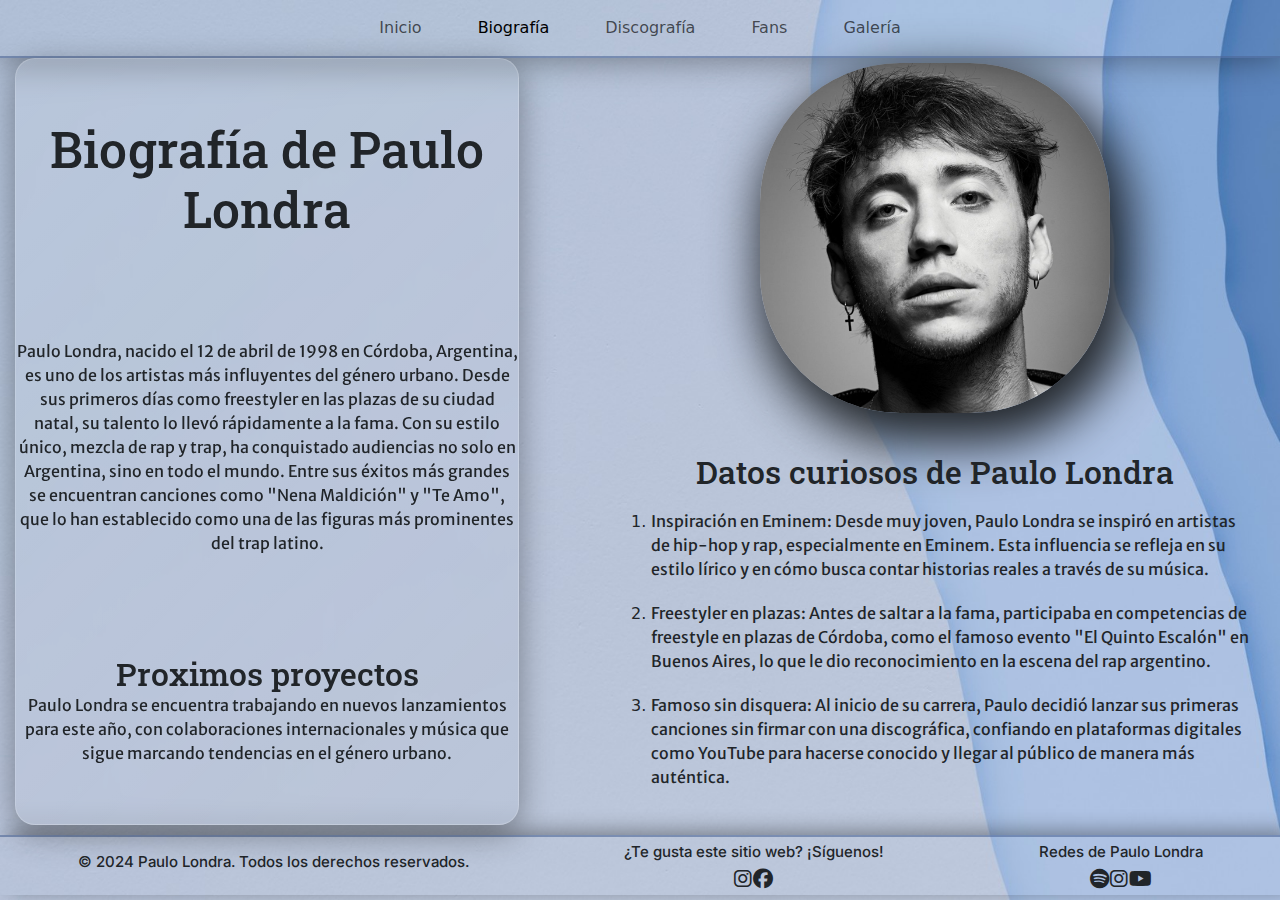
==== commit aa1a1e4d: "Modificacion de los titulos de las paginas" ====
--- a/pages/biografia.html
+++ b/pages/biografia.html
@@ -18,7 +18,7 @@
   <!-- ANIMATE -->
   <link rel="stylesheet" href="https://cdnjs.cloudflare.com/ajax/libs/animate.css/4.1.1/animate.min.css" />
 
-  <title>Biografía</title>
+  <title>Biografía de Paulo Londra - Su Historia</title>
 
   <!-- CSS -->
   <link rel="stylesheet" href="../style.css">
--- a/style.css
+++ b/style.css
@@ -8,6 +8,7 @@
 #body {
   background-image: url(images/background.jpg);
   background-size: cover;
+  background-attachment: fixed;
 }
 
 @media screen and (max-width: 768px) {
@@ -52,6 +53,7 @@
 
 #footer i {
   font-size: 20px;
+  color: #212529;
 }
 
 #footer h3 {
@@ -438,6 +440,8 @@
   width: 90px;
   border-radius: 50px;
   box-shadow: 5px 8px 8px 0 rgba(0, 0, 0, 0.37);
+  object-fit: cover;
+  object-position: top;
 }
 
 .comentarios article span {
@@ -499,7 +503,7 @@
 
 .img1 {
   grid-area: img1;
-  background-image: url(../images/img1.png);
+  background-image: url(./images/img1.png);
   transform: scale(1);
   transition: transform 0.3s ease;
   position: relative;
@@ -508,8 +512,8 @@
 
 .img2 {
   grid-area: img2;
-  background-image: url(../images/img2.jpg);
-  background-position: center;
+  background-image: url(./images/img2.jpg);
+  background-position-y: 7%;
   transform: scale(1);
   transition: transform 0.3s ease;
   position: relative;
@@ -518,7 +522,7 @@
 
 .img3 {
   grid-area: img3;
-  background-image: url(../images/img3.jpg);
+  background-image: url(./images/img3.jpg);
   transform: scale(1);
   transition: transform 0.3s ease;
   position: relative;
@@ -527,8 +531,8 @@
 
 .img4 {
   grid-area: img4;
-  background-image: url(../images/img4.jpg);
-  background-position: center;
+  background-image: url(./images/img4.jpg);
+  background-position-y: 35%;
   transform: scale(1);
   transition: transform 0.3s ease;
   position: relative;
@@ -537,8 +541,8 @@
 
 .img5 {
   grid-area: img5;
-  background-image: url(../images/img5.jpg);
-  background-position: center;
+  background-image: url(./images/img5.jpg);
+  background-position-y: 5%;
   transform: scale(1);
   transition: transform 0.3s ease;
   position: relative;
@@ -547,7 +551,7 @@
 
 .img6 {
   grid-area: img6;
-  background-image: url(../images/img6.jpg);
+  background-image: url(./images/img6.jpg);
   background-position: center;
   transform: scale(1);
   transition: transform 0.3s ease;
@@ -557,7 +561,7 @@
 
 .img7 {
   grid-area: img7;
-  background-image: url(../images/img7.jpg);
+  background-image: url(./images/img7.jpg);
   transform: scale(1);
   transition: transform 0.3s ease;
   position: relative;
@@ -566,7 +570,7 @@
 
 .img8 {
   grid-area: img8;
-  background-image: url(../images/img8.jpg);
+  background-image: url(./images/img8.jpg);
   transform: scale(1);
   transition: transform 0.3s ease;
   position: relative;
@@ -575,7 +579,7 @@
 
 .img9 {
   grid-area: img9;
-  background-image: url(../images/img9.jpg);
+  background-image: url(images/img9.jpg);
   transform: scale(1);
   transition: transform 0.3s ease;
   position: relative;
